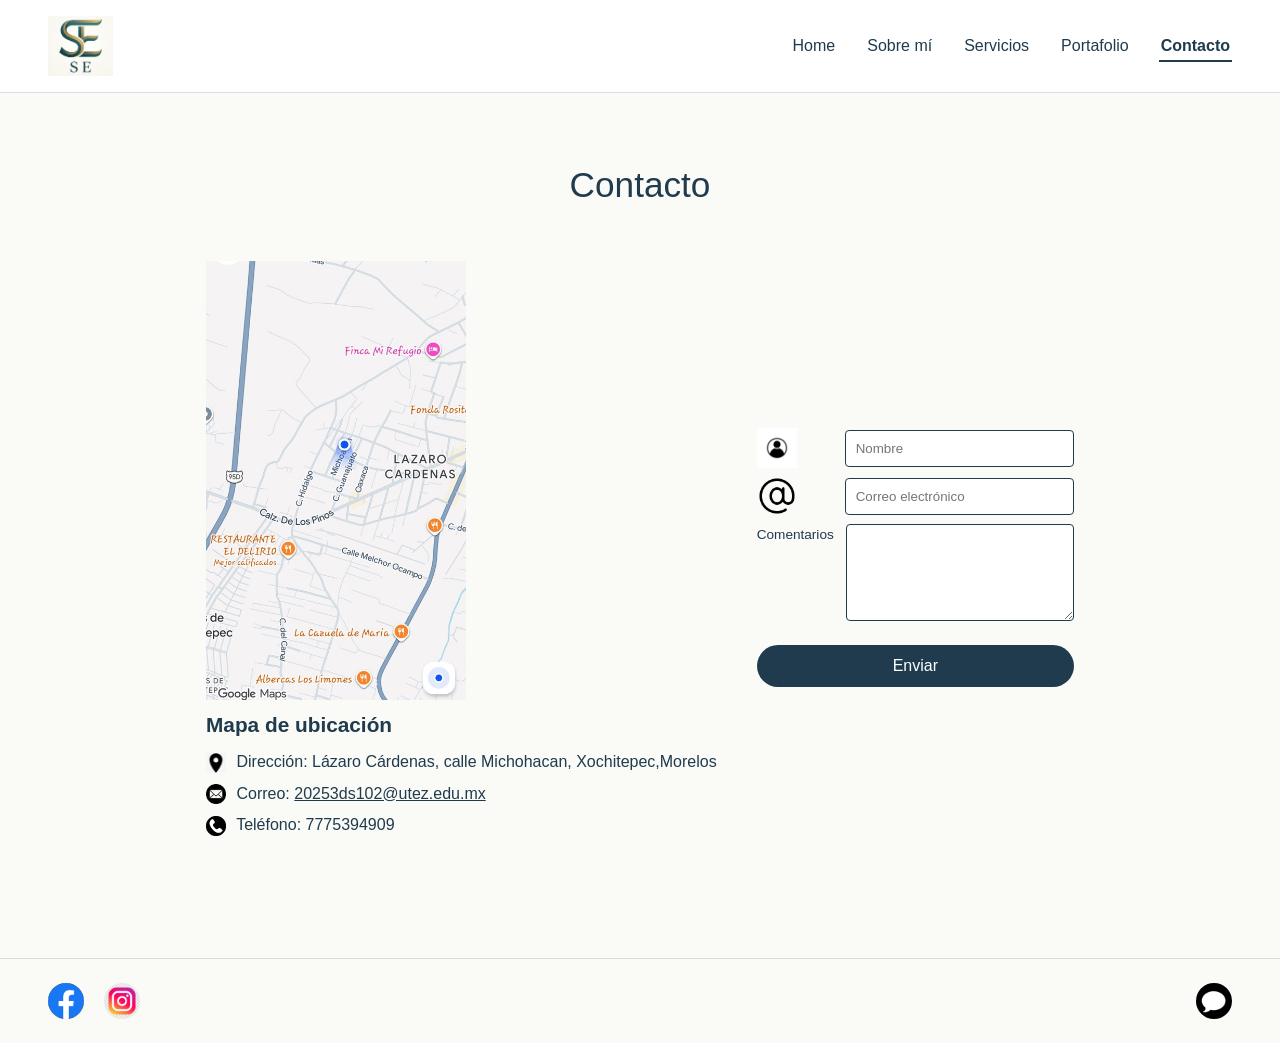
==== sitio/contacto.html @ ab0423d2 "first commit" ====
<!DOCTYPE html>
<html lang="es">
<head>
  <meta charset="UTF-8">
  <meta name="viewport" content="width=device-width, initial-scale=1.0">
  <title>Contacto | Silvana Escamilla - Diseñadora web</title>
  <link rel="stylesheet" href="styles.css">
</head>
<body>
  <header class="encabezado">
    <img id="logo" src="img/logo.jpg" alt="Logotipo con las letras S y E entrelazadas en verde y dorado">
    <nav>
      <ul class="menu">
        <li><a href="index.html">Home</a></li>
        <li><a href="sobre-mi.html">Sobre mí</a></li>
        <li><a href="servicios.html">Servicios</a></li>
        <li><a href="portafolio.html">Portafolio</a></li>
        <li><a href="contacto.html" class="activo">Contacto</a></li>
      </ul>
    </nav>
  </header>
  <main>
    <h1>Contacto</h1>
    <section class="dos-col contacto">
      <div>
        <img src="img/mapa.jpg" alt="Mapa de Google Maps con mi ubicación aproximada">
        <h2>Mapa de ubicación</h2>
        <ul class="datos">
          <li>
            <img src="img/ubicacion.png" alt="Icono de ubicación" width="20" height="20">
            Dirección: Lázaro Cárdenas, calle Michohacan, Xochitepec,Morelos
          </li>
          <li>
            <img src="img/correo.png" alt="Icono de correo electrónico" width="20" height="20">
            Correo: <a href="20253ds102@utez.edu.mx">20253ds102@utez.edu.mx</a>
          </li>
          <li>
            <img src="img/telefono.png" alt="Icono de teléfono" width="20" height="20">
            Teléfono: 7775394909
          </li>
        </ul>
      </div>

      <form action="#" method="post">
        <div class="campo-icono">
          <img src="img/incono-perfil.jpg" alt="Icono usuario" class="icono-form">
          <input type="text" id="nombre" name="nombre" placeholder="Nombre">
        </div>

        <div class="campo-icono">
          <img src="img/arroba.png" alt="Icono correo" class="icono-form">
          <input type="email" id="correo" name="correo" placeholder="Correo electrónico">
        </div>

        <div class="campo-icono alineado-arriba">
          <label for="comentarios">Comentarios</label>
          <textarea id="comentarios" name="comentarios" rows="5"></textarea>
        </div>

        <button type="submit" class="boton-primario">Enviar</button>
      </form>
    </section>
  </main>
  <footer class="pie">
    <div class="redes">
      <a href="https://www.facebook.com" target="_blank" rel="noopener"><img src="img/facebook.png" alt="Facebook" class="icono"></a>
      <a href="https://www.instagram.com" target="_blank" rel="noopener"><img src="img/instagram.png" alt="Instagram" class="icono"></a>
    </div>
    <a class="chat" href="contacto.html"><img src="img/mensaje.png" alt="Enviar un mensaje" class="icono"></a>
  </footer>
</body>
</html>
---- sitio/styles.css ----
/* Paleta: azul petróleo #1f3b4d (texto/encabezado), ámbar #f2b84b (acento),
   blanco hueso #fafaf7 (fondo). Contraste texto/fondo > 10:1 */
body {
  font-family: Arial, Helvetica, sans-serif;
  font-size: 16px;
  line-height: 1.6;
  color: #1f3b4d;
  background-color: #fafaf7;
  margin: 0;
}
h1 { font-size: 2.2rem; text-align: center; margin: 24px 0; font-weight: normal; }
h2 { font-size: 1.3rem; margin: 0 0 8px; }
p { max-width: 65ch; margin: 0 auto 16px; }
a { color: #1f3b4d; }


.encabezado {
  display: flex; justify-content: space-between; align-items: center;
  padding: 16px 48px; margin-bottom: 16px;
  background-color: #fff; border-bottom: 1px solid #d5dde1;
}
.menu { display: flex; gap: 28px; list-style: none; margin: 0; padding: 0; }
.menu a { text-decoration: none; padding: 6px 2px; }
.menu a:hover { border-bottom: 2px solid #f2b84b; }
.menu a.activo { border-bottom: 2px solid #1f3b4d; font-weight: bold; }

main { max-width: 900px; margin: 0 auto; padding: 24px; }
.hero { border: 2px solid #1f3b4d; padding: 48px 32px; text-align: center; margin: 24px 0; }
.intro { text-align: center; }

.dos-col { display: flex; gap: 40px; align-items: center; margin: 32px 0; padding: 16px; }
.dos-col img { width: 320px; max-width: 45%; }
.invertido { flex-direction: row-reverse; }

.proyectos { display: flex; gap: 24px; justify-content: center; margin: 32px 0; }
.proyecto { flex: 1; padding: 12px; text-align: center; }
.proyecto img { width: 100%; border: 2px solid #1f3b4d; }
.proyecto h2 { font-size: 1rem; margin-top: 12px; }

.datos { list-style: none; padding: 0; margin: 8px 0 16px; }
form { display: flex; flex-direction: column; gap: 8px; flex: 1; }
input, textarea { padding: 10px; border: 1px solid #1f3b4d; border-radius: 4px; font-family: inherit; }

/* Botón de llamada a la acción con :hover */
.boton-primario {
  display: inline-block; padding: 12px 28px; margin-top: 16px;
  background-color: #1f3b4d; color: #fff; text-decoration: none;
  border: none; border-radius: 24px; font-size: 1rem; cursor: pointer;
  transition: background-color .2s, box-shadow .2s;
}
.boton-primario:hover, .boton-primario:focus {
  background-color: #f2b84b; color: #1f3b4d;
  box-shadow: 0 4px 10px rgba(0,0,0,.25);
}

.pie { display: flex; justify-content: space-between; align-items: center;
  padding: 24px 48px; margin-top: 32px; border-top: 1px solid #d5dde1; }
.redes { display: flex; gap: 20px; }
.chat { text-decoration: none; }

/* Ajustes de imágenes */
#logo { height: 60px; width: auto; }
.perfil { width: 260px; border-radius: 8px; }
.proyecto img { height: 180px; object-fit: cover; }
.proyecto p { max-width: none; font-size: .9rem; }
.contacto img { width: 100%; max-width: 260px; }

/* Iconos del pie de página */
.icono { width: 36px; height: 36px; border-radius: 50%; display: block; }
.icono:hover { box-shadow: 0 3px 8px rgba(0,0,0,.35); }

/* Iconos del formulario de contacto (junto a Nombre y Correo) */
.campo-icono { display: flex; align-items: center; gap: 12px; }
.campo-icono input, .campo-icono textarea { flex: 1; }
.campo-icono.alineado-arriba { align-items: flex-start; }
.campo-icono label { flex: 0 0 76px; font-size: .85rem; }
.contacto .icono-form { width: 40px; height: 40px; max-width: none; margin-right: 36px; flex-shrink: 0; object-fit: contain; }

/* Iconos de Dirección, Correo y Teléfono */
.contacto .datos img { width: 20px; height: 20px; max-width: none; vertical-align: middle; margin-right: 6px; }
.datos li { margin-bottom: 6px; }
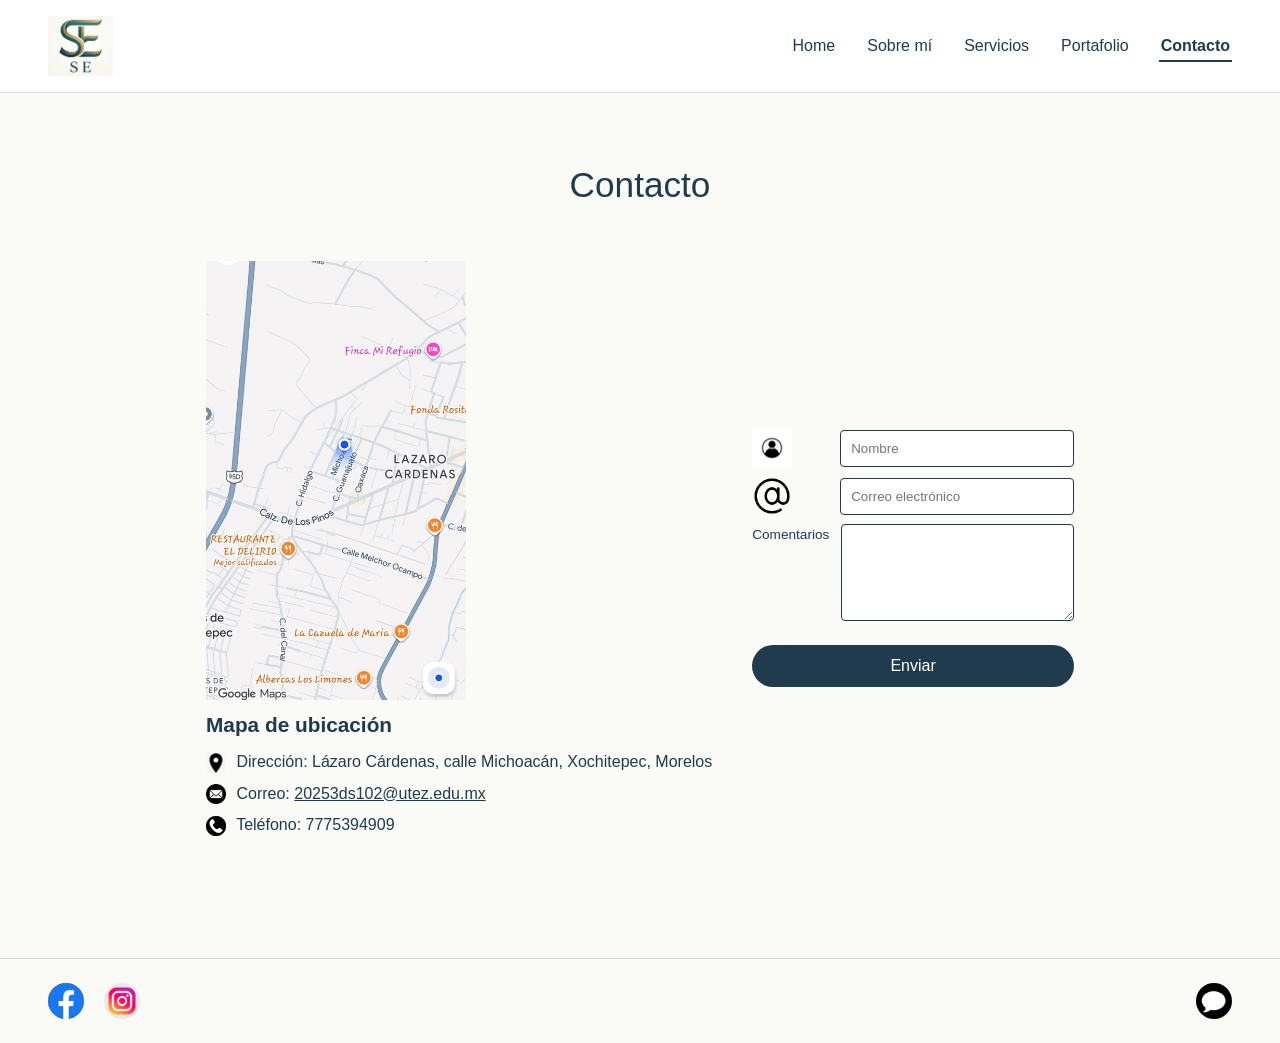
==== commit 07ccddee: "se modifico" ====
--- a/sitio/contacto.html
+++ b/sitio/contacto.html
@@ -28,11 +28,11 @@
         <ul class="datos">
           <li>
             <img src="img/ubicacion.png" alt="Icono de ubicación" width="20" height="20">
-            Dirección: Lázaro Cárdenas, calle Michohacan, Xochitepec,Morelos
+            Dirección: Lázaro Cárdenas, calle Michoacán, Xochitepec, Morelos
           </li>
           <li>
             <img src="img/correo.png" alt="Icono de correo electrónico" width="20" height="20">
-            Correo: <a href="20253ds102@utez.edu.mx">20253ds102@utez.edu.mx</a>
+            Correo: <a href="mailto:20253ds102@utez.edu.mx">20253ds102@utez.edu.mx</a>
           </li>
           <li>
             <img src="img/telefono.png" alt="Icono de teléfono" width="20" height="20">
@@ -40,23 +40,19 @@
           </li>
         </ul>
       </div>
-
       <form action="#" method="post">
         <div class="campo-icono">
           <img src="img/incono-perfil.jpg" alt="Icono usuario" class="icono-form">
           <input type="text" id="nombre" name="nombre" placeholder="Nombre">
         </div>
-
         <div class="campo-icono">
           <img src="img/arroba.png" alt="Icono correo" class="icono-form">
           <input type="email" id="correo" name="correo" placeholder="Correo electrónico">
         </div>
-
         <div class="campo-icono alineado-arriba">
           <label for="comentarios">Comentarios</label>
           <textarea id="comentarios" name="comentarios" rows="5"></textarea>
         </div>
-
         <button type="submit" class="boton-primario">Enviar</button>
       </form>
     </section>
